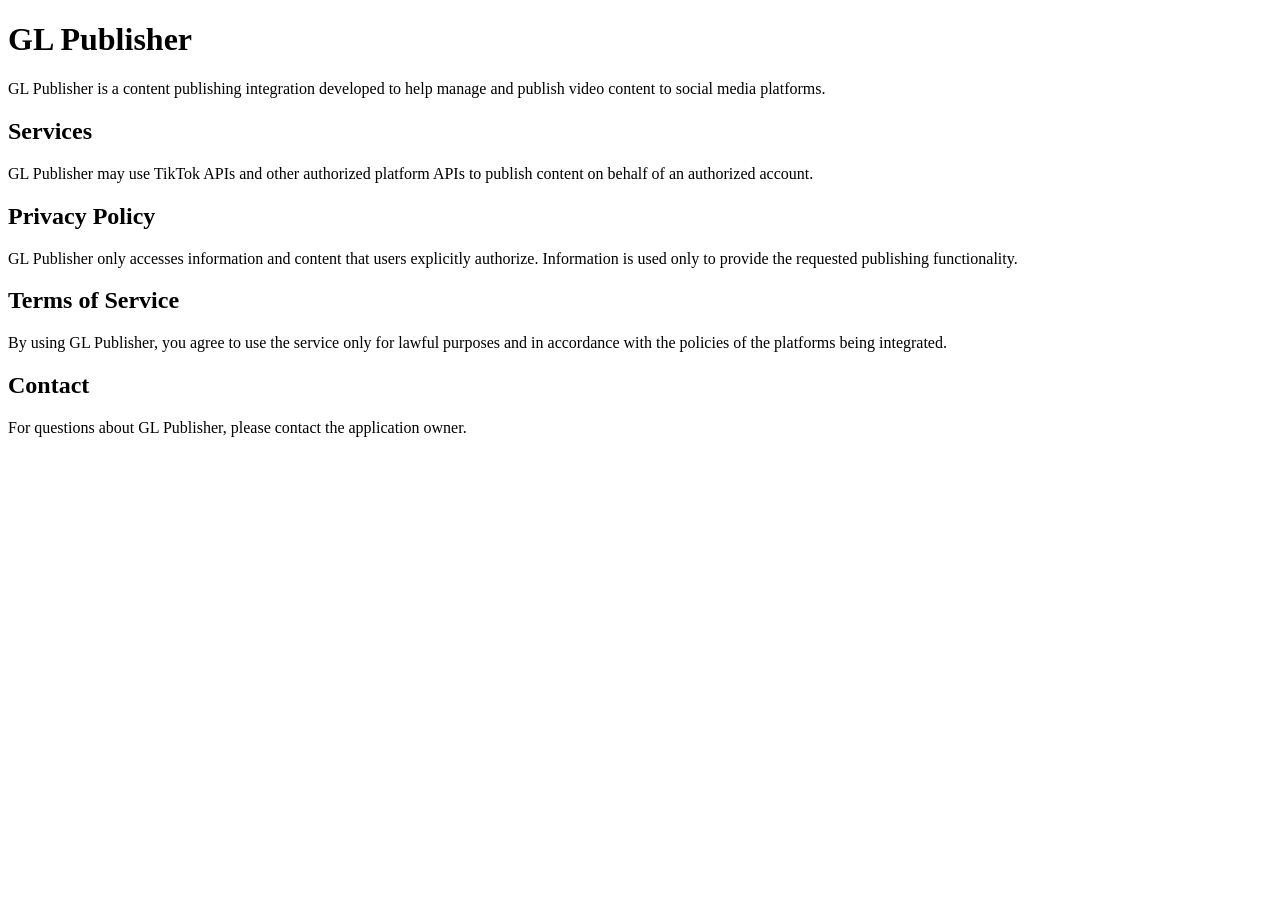
==== index.html @ 450c46b9 "Create index.html" ====
<!DOCTYPE html>
<html lang="en">
<head>
  <meta charset="UTF-8">
  <meta name="viewport" content="width=device-width, initial-scale=1.0">
  <title>GL Publisher</title>
</head>
<body>
  <h1>GL Publisher</h1>

  <p>
    GL Publisher is a content publishing integration developed
    to help manage and publish video content to social media platforms.
  </p>

  <h2>Services</h2>
  <p>
    GL Publisher may use TikTok APIs and other authorized platform APIs
    to publish content on behalf of an authorized account.
  </p>

  <h2>Privacy Policy</h2>
  <p>
    GL Publisher only accesses information and content that users
    explicitly authorize. Information is used only to provide the
    requested publishing functionality.
  </p>

  <h2>Terms of Service</h2>
  <p>
    By using GL Publisher, you agree to use the service only for
    lawful purposes and in accordance with the policies of the
    platforms being integrated.
  </p>

  <h2>Contact</h2>
  <p>
    For questions about GL Publisher, please contact the application owner.
  </p>
</body>
</html>
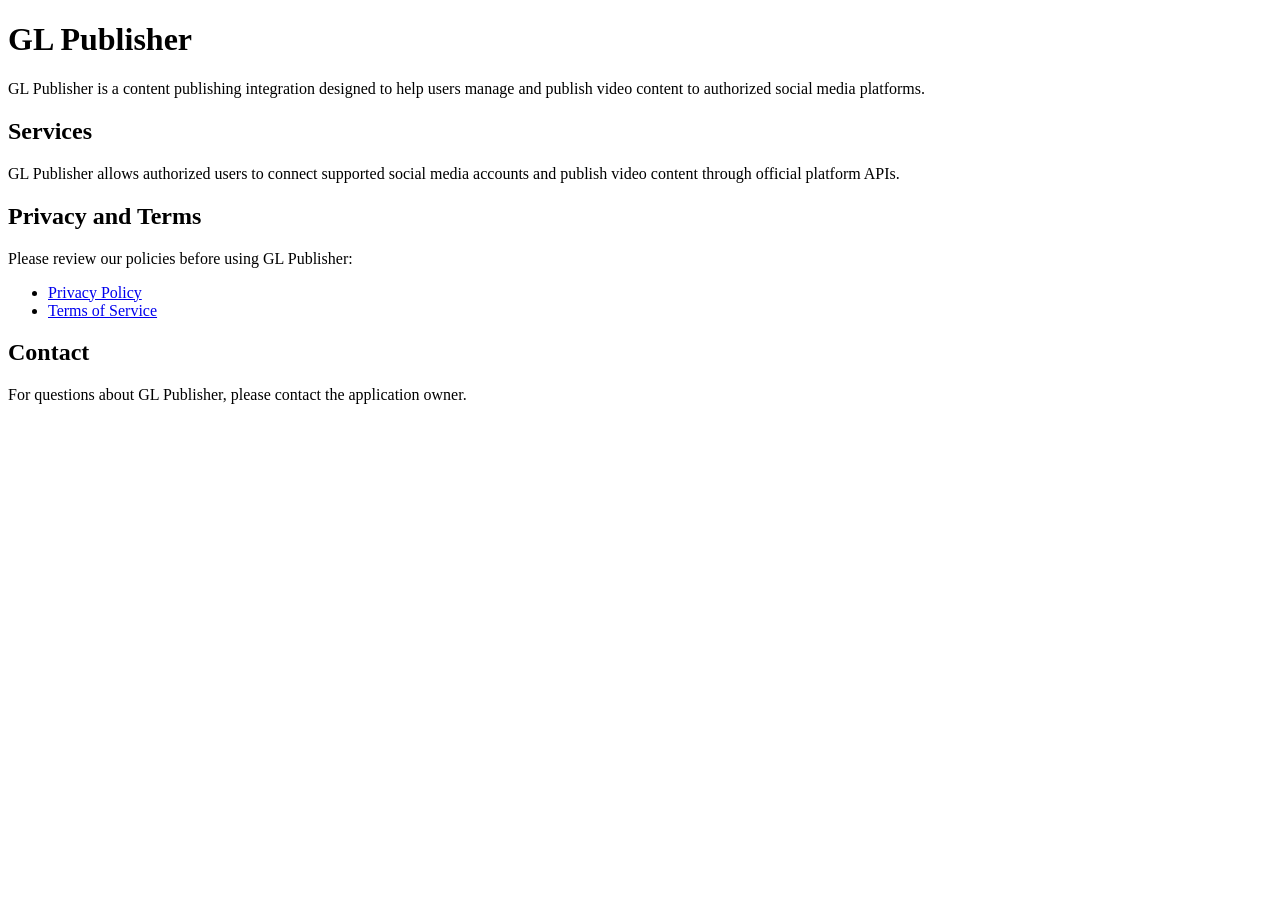
==== commit fdcaa11b: "Update index.html" ====
--- a/index.html
+++ b/index.html
@@ -5,37 +5,44 @@
   <meta name="viewport" content="width=device-width, initial-scale=1.0">
   <title>GL Publisher</title>
 </head>
+
 <body>
+
   <h1>GL Publisher</h1>
 
   <p>
-    GL Publisher is a content publishing integration developed
-    to help manage and publish video content to social media platforms.
+    GL Publisher is a content publishing integration designed to help
+    users manage and publish video content to authorized social media
+    platforms.
   </p>
 
   <h2>Services</h2>
+
   <p>
-    GL Publisher may use TikTok APIs and other authorized platform APIs
-    to publish content on behalf of an authorized account.
+    GL Publisher allows authorized users to connect supported social
+    media accounts and publish video content through official platform APIs.
   </p>
 
-  <h2>Privacy Policy</h2>
+  <h2>Privacy and Terms</h2>
+
   <p>
-    GL Publisher only accesses information and content that users
-    explicitly authorize. Information is used only to provide the
-    requested publishing functionality.
+    Please review our policies before using GL Publisher:
   </p>
 
-  <h2>Terms of Service</h2>
-  <p>
-    By using GL Publisher, you agree to use the service only for
-    lawful purposes and in accordance with the policies of the
-    platforms being integrated.
-  </p>
+  <ul>
+    <li>
+      <a href="privacy.html">Privacy Policy</a>
+    </li>
+    <li>
+      <a href="terms.html">Terms of Service</a>
+    </li>
+  </ul>
 
   <h2>Contact</h2>
+
   <p>
     For questions about GL Publisher, please contact the application owner.
   </p>
+
 </body>
 </html>
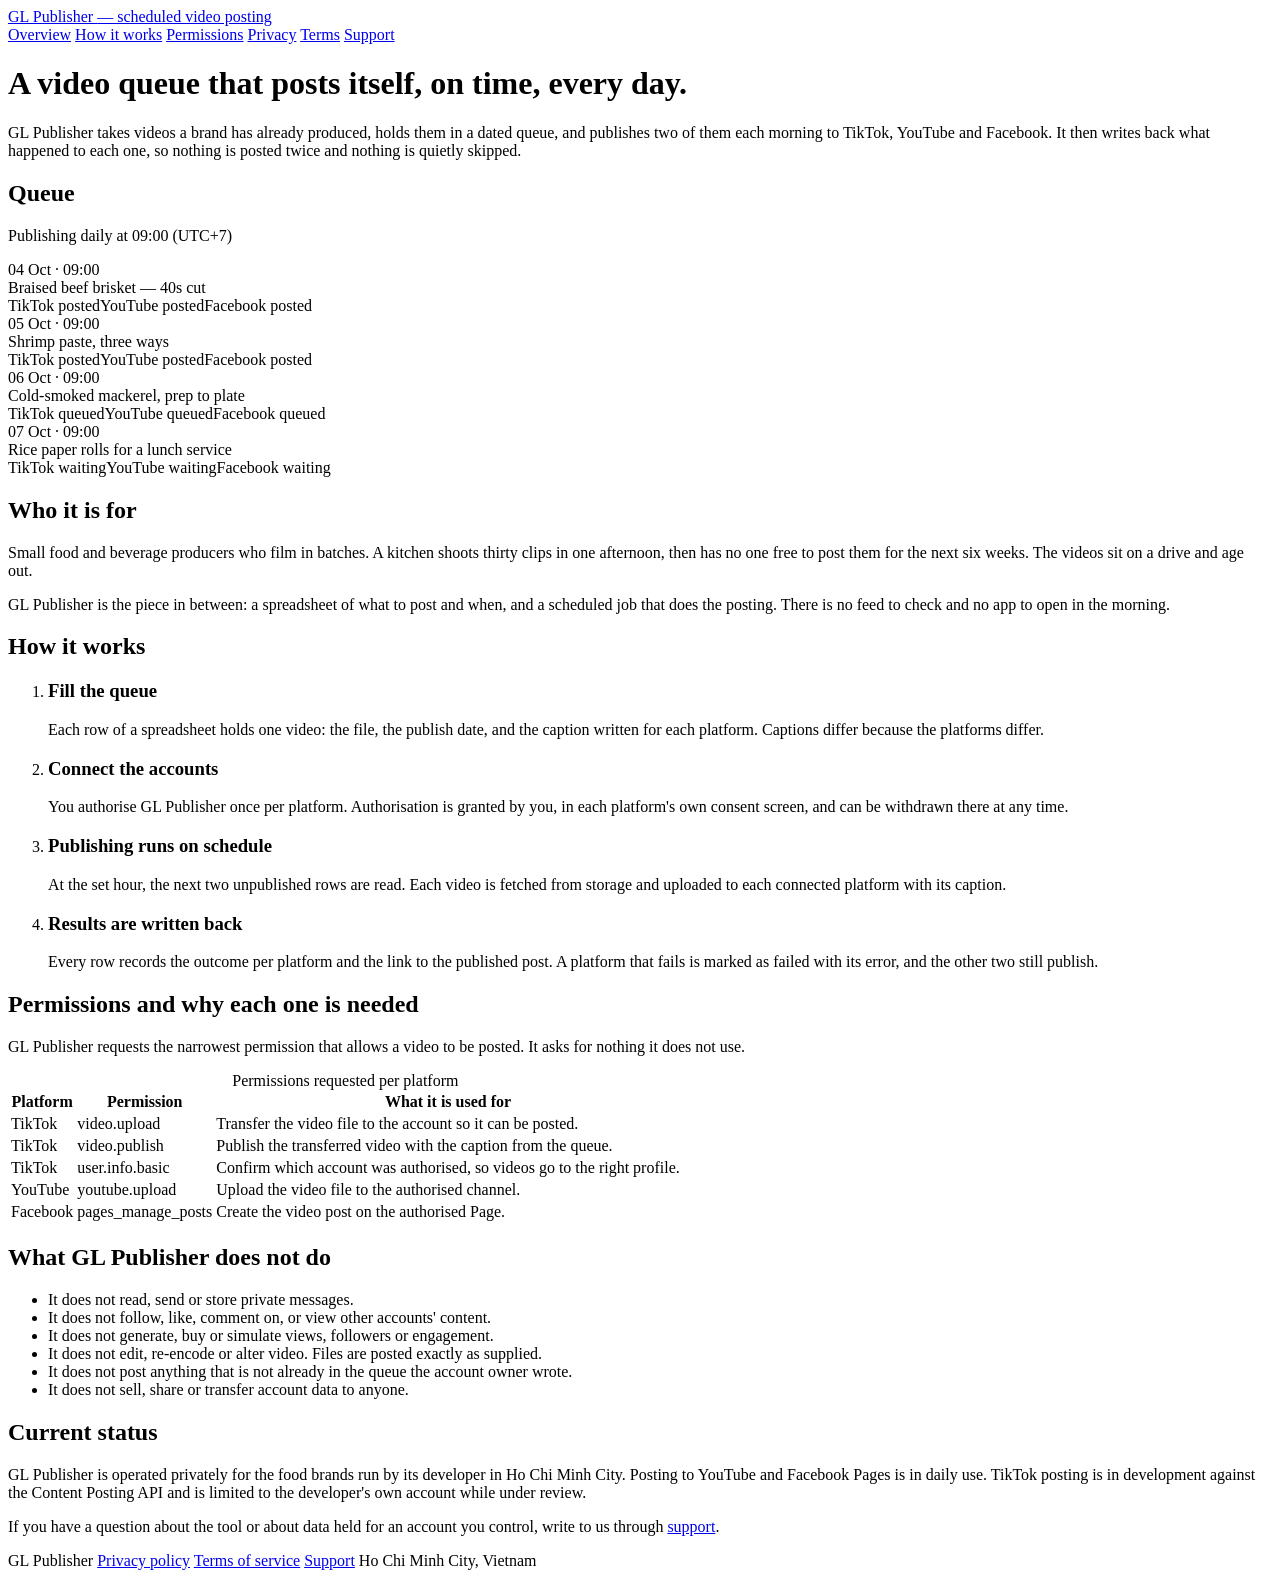
==== commit 7c65dd97: "Update index.html" ====
--- a/index.html
+++ b/index.html
@@ -1,48 +1,153 @@
 <!DOCTYPE html>
 <html lang="en">
 <head>
-  <meta charset="UTF-8">
-  <meta name="viewport" content="width=device-width, initial-scale=1.0">
-  <title>GL Publisher</title>
+<meta charset="utf-8">
+<meta name="viewport" content="width=device-width, initial-scale=1">
+<title>GL Publisher — scheduled video posting for small brands</title>
+<meta name="description" content="GL Publisher posts a brand's own pre-made videos to TikTok, YouTube and Facebook on a fixed daily schedule, and records the result of every post.">
+<link rel="preconnect" href="https://fonts.googleapis.com">
+<link rel="preconnect" href="https://fonts.gstatic.com" crossorigin>
+<link href="https://fonts.googleapis.com/css2?family=IBM+Plex+Mono:wght@400&family=IBM+Plex+Sans:wght@400;600&display=swap" rel="stylesheet">
+<link rel="stylesheet" href="style.css">
 </head>
-
 <body>
 
-  <h1>GL Publisher</h1>
+<header class="masthead">
+  <div class="wrap">
+    <a class="brand" href="index.html">GL Publisher <span>— scheduled video posting</span></a>
+    <nav class="nav" aria-label="Main">
+      <a href="index.html" aria-current="page">Overview</a>
+      <a href="#how">How it works</a>
+      <a href="#permissions">Permissions</a>
+      <a href="privacy.html">Privacy</a>
+      <a href="terms.html">Terms</a>
+      <a href="support.html">Support</a>
+    </nav>
+  </div>
+</header>
 
-  <p>
-    GL Publisher is a content publishing integration designed to help
-    users manage and publish video content to authorized social media
-    platforms.
-  </p>
+<main>
 
-  <h2>Services</h2>
+<div class="hero">
+  <div class="wrap">
+    <h1>A video queue that posts itself, on time, every day.</h1>
+    <p class="lede">GL Publisher takes videos a brand has already produced, holds them in a dated queue, and publishes two of them each morning to TikTok, YouTube and Facebook. It then writes back what happened to each one, so nothing is posted twice and nothing is quietly skipped.</p>
 
-  <p>
-    GL Publisher allows authorized users to connect supported social
-    media accounts and publish video content through official platform APIs.
-  </p>
+    <div class="strip">
+      <div class="strip-head">
+        <h2>Queue</h2>
+        <p>Publishing daily at 09:00 (UTC+7)</p>
+      </div>
+      <div class="row">
+        <time datetime="2026-10-04T09:00">04 Oct · 09:00</time>
+        <div class="title">Braised beef brisket — 40s cut</div>
+        <div class="chips"><span class="chip posted">TikTok posted</span><span class="chip posted">YouTube posted</span><span class="chip posted">Facebook posted</span></div>
+      </div>
+      <div class="row">
+        <time datetime="2026-10-05T09:00">05 Oct · 09:00</time>
+        <div class="title">Shrimp paste, three ways</div>
+        <div class="chips"><span class="chip posted">TikTok posted</span><span class="chip posted">YouTube posted</span><span class="chip posted">Facebook posted</span></div>
+      </div>
+      <div class="row">
+        <time datetime="2026-10-06T09:00">06 Oct · 09:00</time>
+        <div class="title">Cold-smoked mackerel, prep to plate</div>
+        <div class="chips"><span class="chip queued">TikTok queued</span><span class="chip queued">YouTube queued</span><span class="chip queued">Facebook queued</span></div>
+      </div>
+      <div class="row">
+        <time datetime="2026-10-07T09:00">07 Oct · 09:00</time>
+        <div class="title">Rice paper rolls for a lunch service</div>
+        <div class="chips"><span class="chip idle">TikTok waiting</span><span class="chip idle">YouTube waiting</span><span class="chip idle">Facebook waiting</span></div>
+      </div>
+    </div>
+  </div>
+</div>
 
-  <h2>Privacy and Terms</h2>
+<section id="who">
+  <div class="wrap">
+    <h2>Who it is for</h2>
+    <p>Small food and beverage producers who film in batches. A kitchen shoots thirty clips in one afternoon, then has no one free to post them for the next six weeks. The videos sit on a drive and age out.</p>
+    <p>GL Publisher is the piece in between: a spreadsheet of what to post and when, and a scheduled job that does the posting. There is no feed to check and no app to open in the morning.</p>
+  </div>
+</section>
 
-  <p>
-    Please review our policies before using GL Publisher:
-  </p>
+<section id="how">
+  <div class="wrap">
+    <h2>How it works</h2>
+    <ol class="steps">
+      <li>
+        <h3>Fill the queue</h3>
+        <p>Each row of a spreadsheet holds one video: the file, the publish date, and the caption written for each platform. Captions differ because the platforms differ.</p>
+      </li>
+      <li>
+        <h3>Connect the accounts</h3>
+        <p>You authorise GL Publisher once per platform. Authorisation is granted by you, in each platform's own consent screen, and can be withdrawn there at any time.</p>
+      </li>
+      <li>
+        <h3>Publishing runs on schedule</h3>
+        <p>At the set hour, the next two unpublished rows are read. Each video is fetched from storage and uploaded to each connected platform with its caption.</p>
+      </li>
+      <li>
+        <h3>Results are written back</h3>
+        <p>Every row records the outcome per platform and the link to the published post. A platform that fails is marked as failed with its error, and the other two still publish.</p>
+      </li>
+    </ol>
+  </div>
+</section>
 
-  <ul>
-    <li>
-      <a href="privacy.html">Privacy Policy</a>
-    </li>
-    <li>
-      <a href="terms.html">Terms of Service</a>
-    </li>
-  </ul>
+<section id="permissions">
+  <div class="wrap">
+    <h2>Permissions and why each one is needed</h2>
+    <p>GL Publisher requests the narrowest permission that allows a video to be posted. It asks for nothing it does not use.</p>
 
-  <h2>Contact</h2>
+    <table>
+      <caption>Permissions requested per platform</caption>
+      <thead>
+        <tr><th scope="col">Platform</th><th scope="col">Permission</th><th scope="col">What it is used for</th></tr>
+      </thead>
+      <tbody>
+        <tr><td>TikTok</td><td>video.upload</td><td>Transfer the video file to the account so it can be posted.</td></tr>
+        <tr><td>TikTok</td><td>video.publish</td><td>Publish the transferred video with the caption from the queue.</td></tr>
+        <tr><td>TikTok</td><td>user.info.basic</td><td>Confirm which account was authorised, so videos go to the right profile.</td></tr>
+        <tr><td>YouTube</td><td>youtube.upload</td><td>Upload the video file to the authorised channel.</td></tr>
+        <tr><td>Facebook</td><td>pages_manage_posts</td><td>Create the video post on the authorised Page.</td></tr>
+      </tbody>
+    </table>
+  </div>
+</section>
 
-  <p>
-    For questions about GL Publisher, please contact the application owner.
-  </p>
+<section id="limits">
+  <div class="wrap">
+    <h2>What GL Publisher does not do</h2>
+    <ul class="plain">
+      <li>It does not read, send or store private messages.</li>
+      <li>It does not follow, like, comment on, or view other accounts' content.</li>
+      <li>It does not generate, buy or simulate views, followers or engagement.</li>
+      <li>It does not edit, re-encode or alter video. Files are posted exactly as supplied.</li>
+      <li>It does not post anything that is not already in the queue the account owner wrote.</li>
+      <li>It does not sell, share or transfer account data to anyone.</li>
+    </ul>
+  </div>
+</section>
+
+<section id="status">
+  <div class="wrap">
+    <h2>Current status</h2>
+    <p>GL Publisher is operated privately for the food brands run by its developer in Ho Chi Minh City. Posting to YouTube and Facebook Pages is in daily use. TikTok posting is in development against the Content Posting API and is limited to the developer's own account while under review.</p>
+    <p>If you have a question about the tool or about data held for an account you control, write to us through <a href="support.html">support</a>.</p>
+  </div>
+</section>
+
+</main>
+
+<footer>
+  <div class="wrap">
+    <span>GL Publisher</span>
+    <a href="privacy.html">Privacy policy</a>
+    <a href="terms.html">Terms of service</a>
+    <a href="support.html">Support</a>
+    <span class="sep">Ho Chi Minh City, Vietnam</span>
+  </div>
+</footer>
 
 </body>
 </html>
